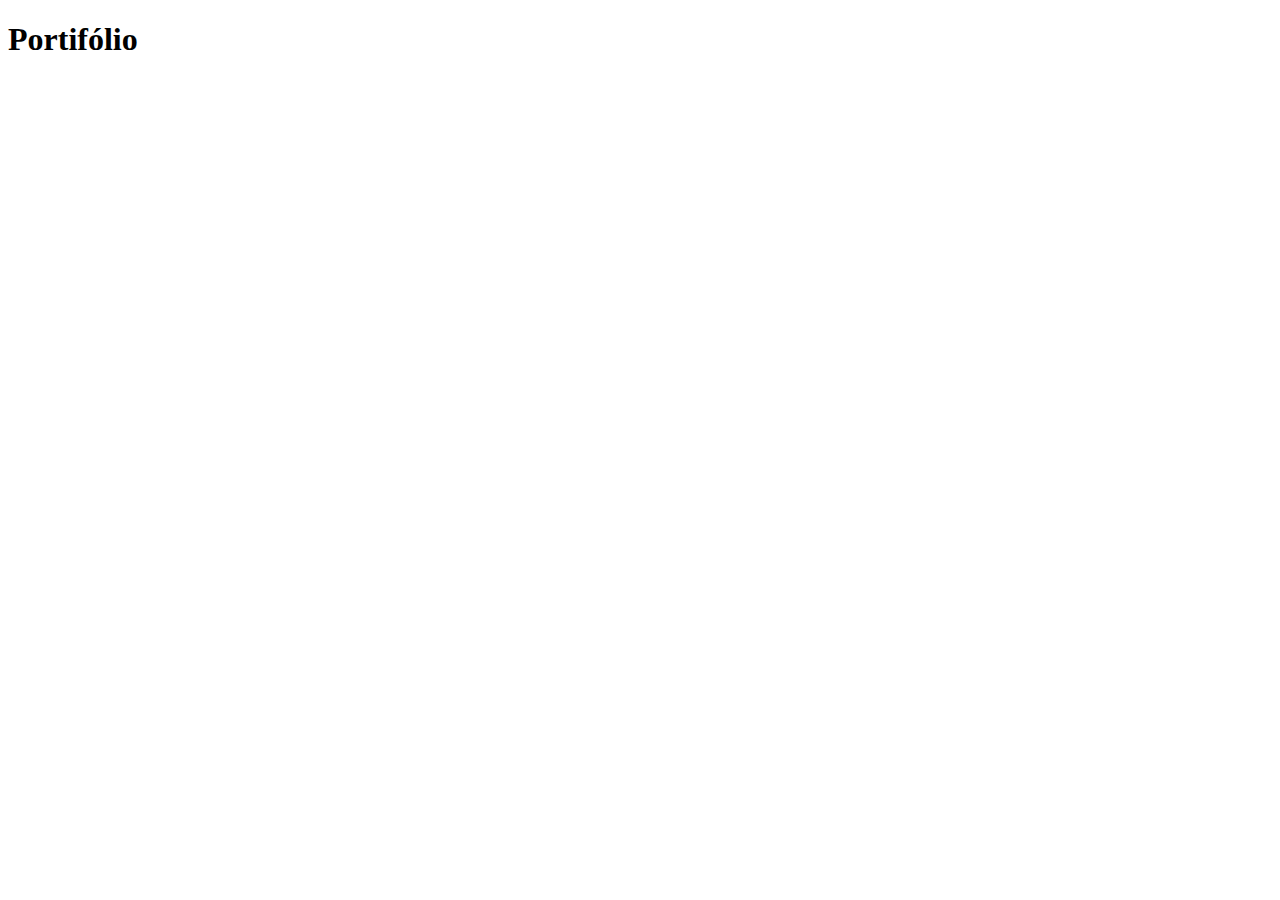
==== index.html @ 1d94156c "Criação do arquivo html principal" ====
<!DOCTYPE html>
<html lang="en">
<head>
    <meta charset="UTF-8">
    <meta http-equiv="X-UA-Compatible" content="IE=edge">
    <meta name="viewport" content="width=device-width, initial-scale=1.0">
    <title>Document</title>
</head>
<body>
    <h1>Portifólio</h1>
</body>
</html>
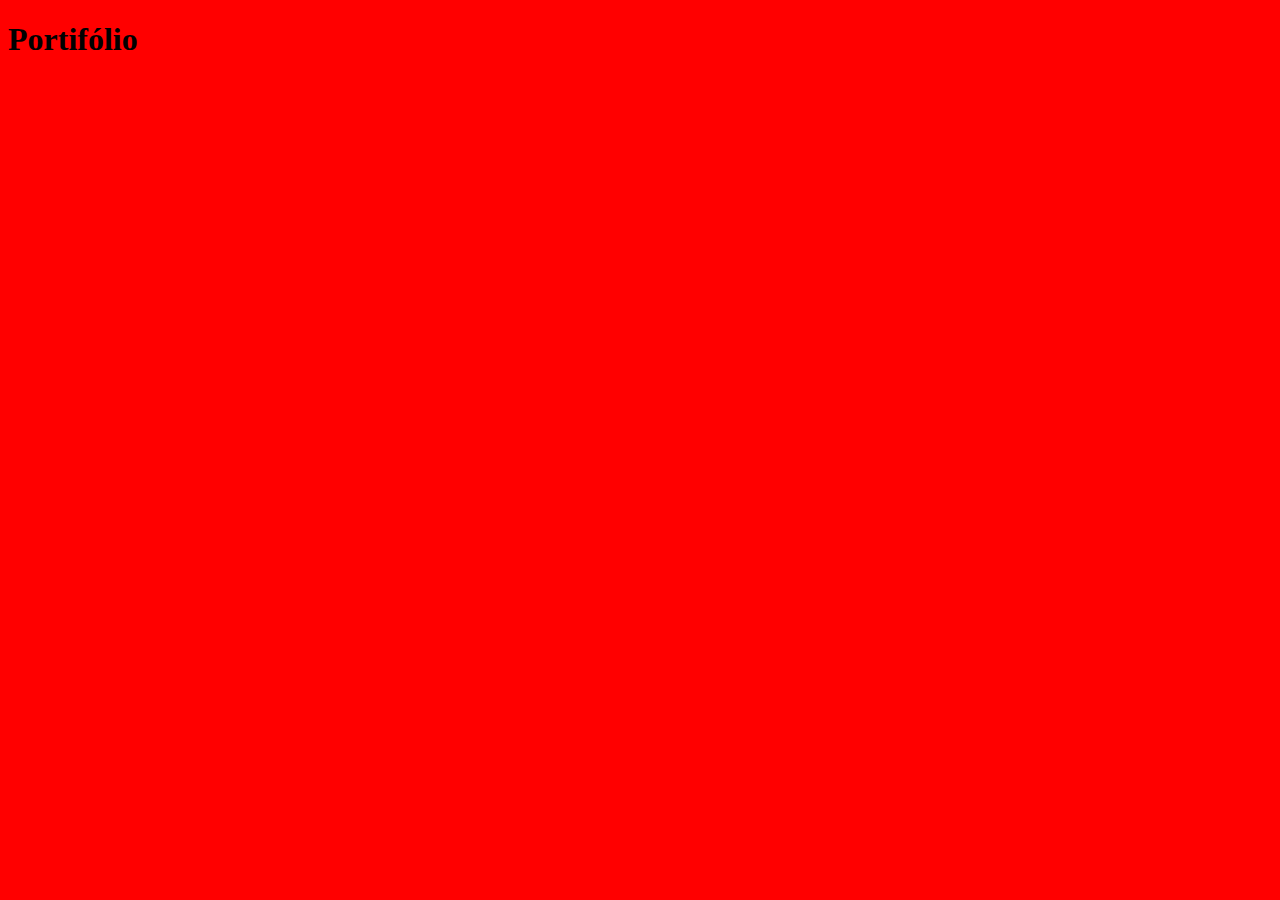
==== commit 9d15e555: "adicionando css" ====
--- a/index.html
+++ b/index.html
@@ -4,7 +4,9 @@
     <meta charset="UTF-8">
     <meta http-equiv="X-UA-Compatible" content="IE=edge">
     <meta name="viewport" content="width=device-width, initial-scale=1.0">
+    <link rel="stylesheet" href="style.css">
     <title>Document</title>
+    
 </head>
 <body>
     <h1>Portifólio</h1>
--- a/style.css
+++ b/style.css
@@ -0,0 +1,3 @@
+body{
+    background-color: red;
+}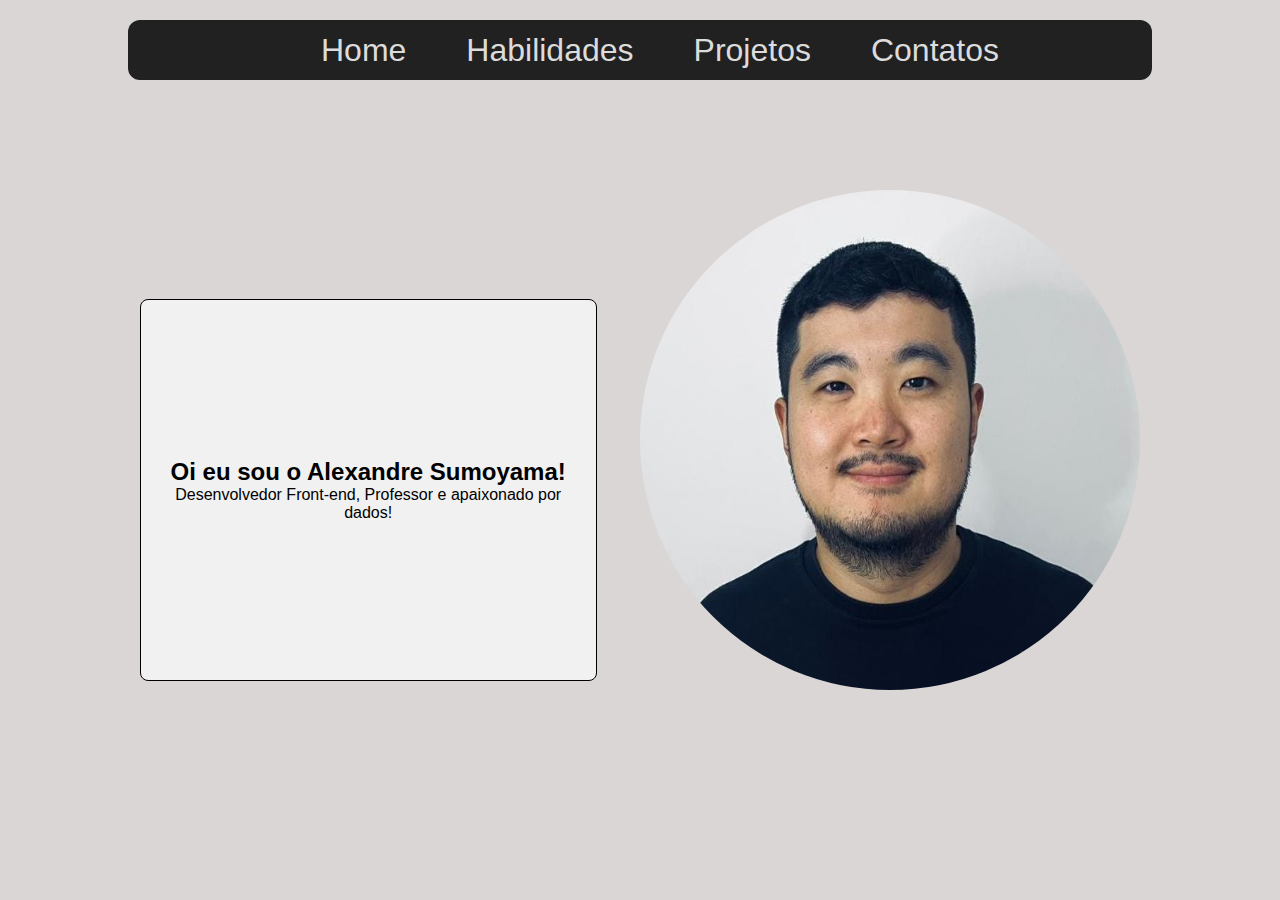
==== commit 2991a6d3: "home page" ====
--- a/index.html
+++ b/index.html
@@ -1,14 +1,33 @@
 <!DOCTYPE html>
 <html lang="en">
+
 <head>
-    <meta charset="UTF-8">
-    <meta http-equiv="X-UA-Compatible" content="IE=edge">
-    <meta name="viewport" content="width=device-width, initial-scale=1.0">
-    <link rel="stylesheet" href="style.css">
-    <title>Document</title>
-    
+  <meta charset="UTF-8">
+  <meta http-equiv="X-UA-Compatible" content="IE=edge">
+  <meta name="viewport" content="width=device-width, initial-scale=1.0">
+  <link rel="stylesheet" href="_css/style.css">
+  <title>Portifólio</title>
+
 </head>
+
 <body>
-    <h1>Portifólio</h1>
+  <header>
+    <nav>
+      <ul class="menu-nav">
+        <li class="menu-nav-item"><a href="index.html">Home</a></li>
+        <li class="menu-nav-item"><a href="#">Habilidades</a></li>
+        <li class="menu-nav-item"><a href="#">Projetos</a></li>
+        <li class="menu-nav-item"><a href="#">Contatos</a></li>
+      </ul>
+    </nav>
+    <main>
+      <section class="about-me">
+        <h2>Oi eu sou o Alexandre Sumoyama! </h2>
+        <p>Desenvolvedor Front-end, Professor e apaixonado por dados! </p>
+      </section>
+      <img class="alexandre" src="img/alexandre.jpeg" />
+    </main>
+  </header>
 </body>
+
 </html>--- a/_css/style.css
+++ b/_css/style.css
@@ -0,0 +1,68 @@
+* {
+  padding: 0;
+  margin: 0;
+  font-family: Tahoma, Geneva, Verdana, sans-serif;
+}
+body {
+  background-color: #d4cfcfd8;
+}
+header {
+  margin-top: 20px;
+}
+
+main {
+  display: flex;
+  justify-content: space-evenly;
+  height: 600px;
+  margin: auto;
+  margin-top: 100px;
+  padding: 10px;
+  width: 85%;
+}
+a {
+  color: #ffffffd9;
+  text-decoration: none;
+}
+
+a:hover {
+  color: green;
+}
+
+header .menu-nav {
+  display: flex;
+  border-radius: 12px;
+  margin: 0 auto;
+  justify-content: center;
+  align-items: center;
+  background-color: #212121;
+  height: 60px;
+  width: 80%;
+}
+ul .menu-nav-item {
+  padding: 10px;
+  display: flex;
+  font-size: 32px;
+  list-style: none;
+  text-decoration: none;
+  margin-left: 40px;
+}
+
+main .about-me {
+  background-color: #ffffffa6;
+  display: flex;
+  flex-direction: column;
+  border: 1px solid black;
+  border-radius: 8px;
+  padding: 10px;
+  margin: auto 0;
+  text-align: center;
+  justify-content: center;
+  width: 40%;
+  height: 60%;
+}
+
+img {
+  width: 500px;
+  height: 500px;
+  border-radius: 50%;
+}
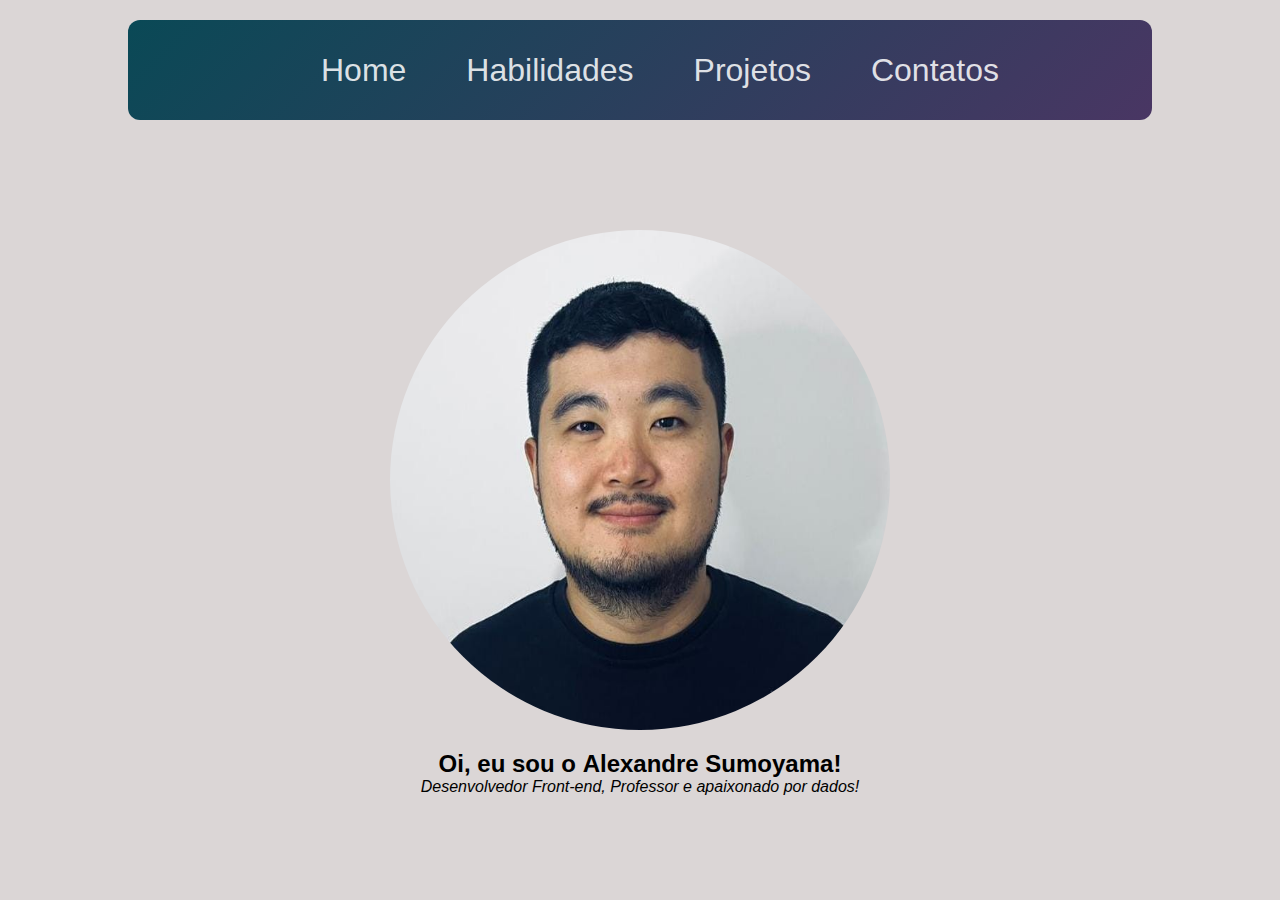
==== commit adf942fc: "refactoring home page" ====
--- a/index.html
+++ b/index.html
@@ -5,16 +5,16 @@
   <meta charset="UTF-8">
   <meta http-equiv="X-UA-Compatible" content="IE=edge">
   <meta name="viewport" content="width=device-width, initial-scale=1.0">
-  <link rel="stylesheet" href="_css/style.css">
+  <link rel="stylesheet" href="css/style.css">
   <title>Portifólio</title>
 
 </head>
 
 <body>
   <header>
-    <nav>
-      <ul class="menu-nav">
-        <li class="menu-nav-item"><a href="index.html">Home</a></li>
+    <nav class="menu-container">
+      <ul class=" menu-nav">
+        <li class=" menu-nav-item"><a href="index.html">Home</a></li>
         <li class="menu-nav-item"><a href="#">Habilidades</a></li>
         <li class="menu-nav-item"><a href="#">Projetos</a></li>
         <li class="menu-nav-item"><a href="#">Contatos</a></li>
@@ -22,10 +22,14 @@
     </nav>
     <main>
       <section class="about-me">
-        <h2>Oi eu sou o Alexandre Sumoyama! </h2>
-        <p>Desenvolvedor Front-end, Professor e apaixonado por dados! </p>
+        <img class="alexandre" src="img/alexandre.jpeg" />
+        <section class="description-me">
+          <h2>Oi, eu sou o <strong> Alexandre Sumoyama!</strong> </h2>
+          <span><i>Desenvolvedor Front-end, Professor e apaixonado por dados!</i> </span>
+        </section>
+
       </section>
-      <img class="alexandre" src="img/alexandre.jpeg" />
+
     </main>
   </header>
 </body>
--- a/css/style.css
+++ b/css/style.css
@@ -0,0 +1,82 @@
+@keyframes gradient {
+  0% {
+    background-position: 0 50%;
+  }
+  50% {
+    background-position: 100% 50%;
+  }
+
+  100% {
+    background-color: 0 50%;
+  }
+}
+
+* {
+  padding: 0;
+  margin: 0;
+  font-family: Tahoma, Geneva, Verdana, sans-serif;
+}
+body {
+  background-color: #d4cfcfd8;
+}
+header {
+  margin-top: 20px;
+}
+
+main {
+  width: 85%;
+  margin: 0 auto;
+}
+a {
+  color: #ffffffd9;
+  text-decoration: none;
+}
+
+a:hover {
+  color: green;
+}
+
+header .menu-nav {
+  align-items: center;
+  animation: gradient 10s ease infinite;
+  background: linear-gradient(-45deg, #020024, #160117dd, #230c45ca, #0a4956)
+    no-repeat;
+  background-size: 300% 300%;
+  border-radius: 12px;
+  display: flex;
+  height: 100px;
+  justify-content: center;
+  margin: 0 auto;
+  width: 80%;
+}
+ul .menu-nav-item {
+  display: flex;
+  font-size: 32px;
+  list-style: none;
+  margin-left: 40px;
+  padding: 10px;
+  text-decoration: none;
+}
+
+img {
+  border-radius: 50%;
+  height: 500px;
+  margin: auto;
+  margin-top: 100px;
+  width: 500px;
+}
+
+main .about-me {
+  /* border: 1px solid black; */
+  border-radius: 8px;
+  display: flex;
+  flex-direction: column;
+  justify-content: center;
+  margin: auto 0;
+  padding: 10px;
+  text-align: center;
+}
+
+main .description-me {
+  margin-top: 20px;
+}
